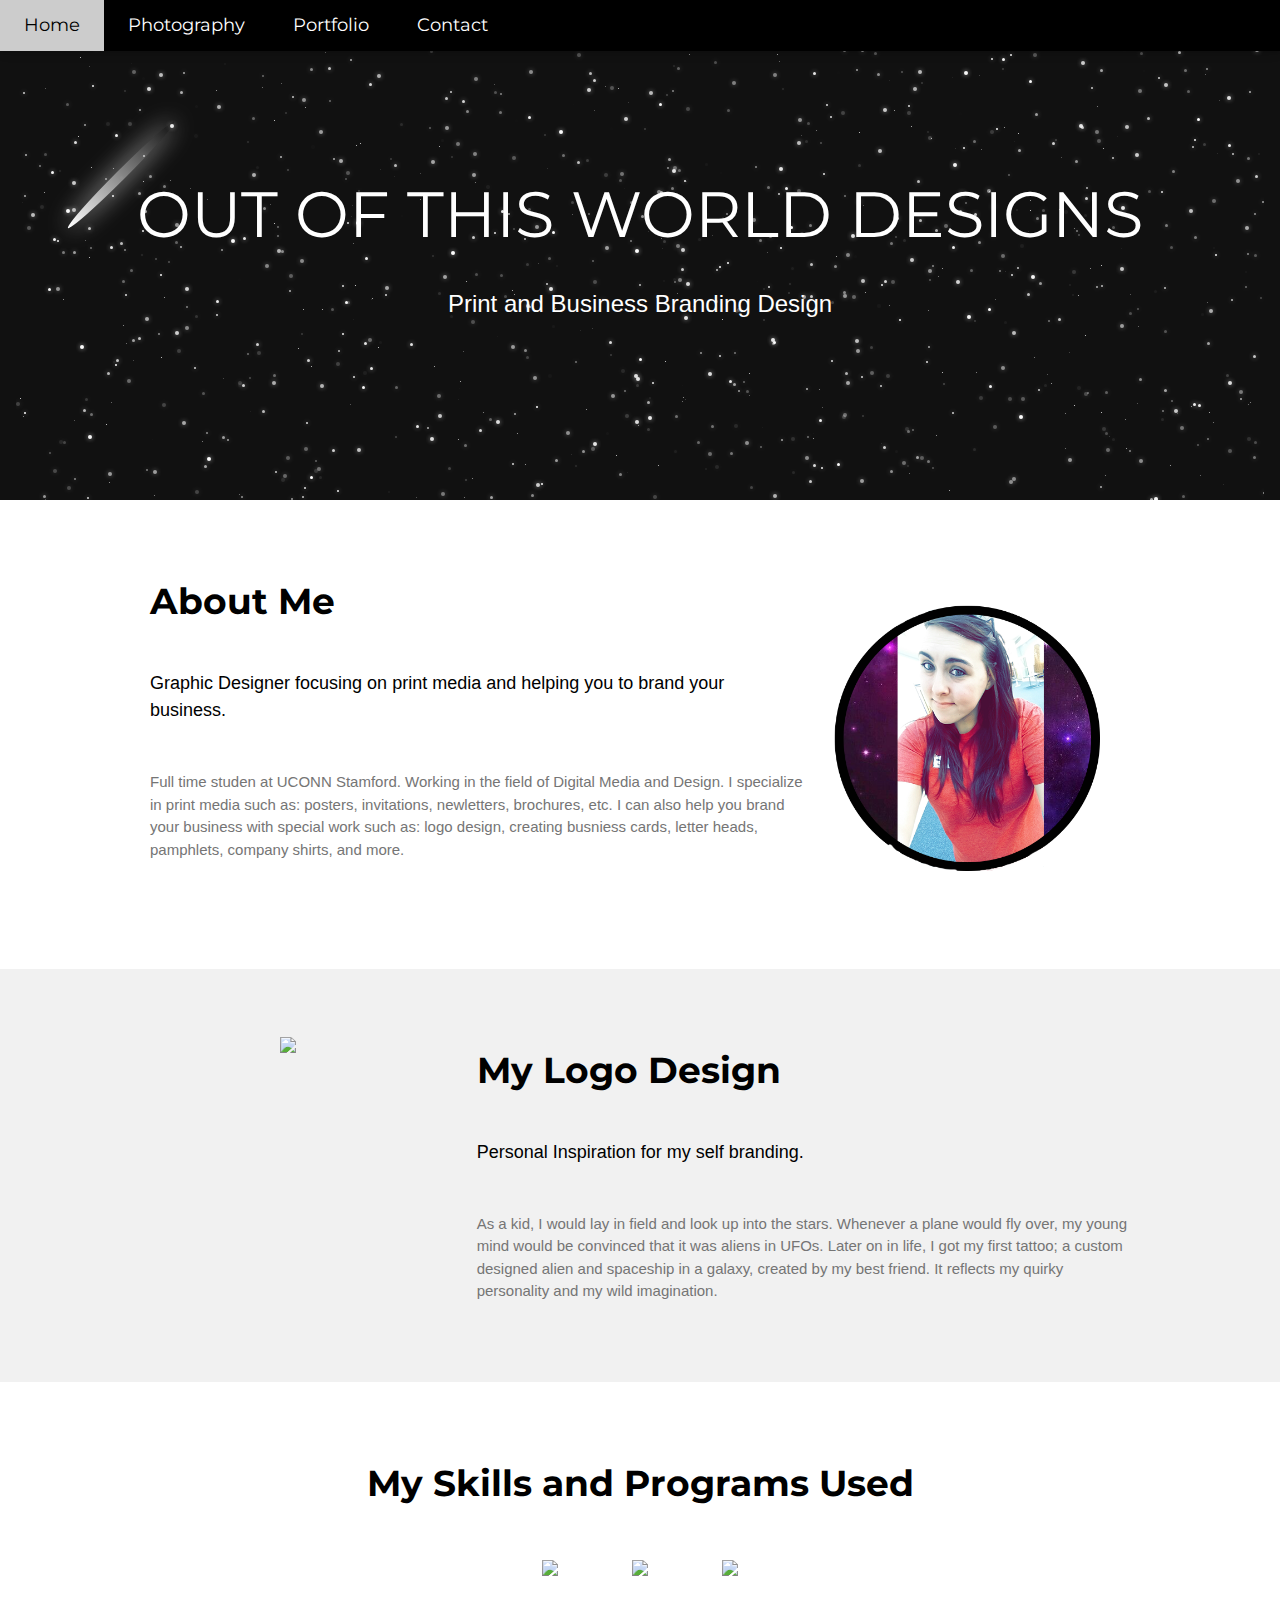
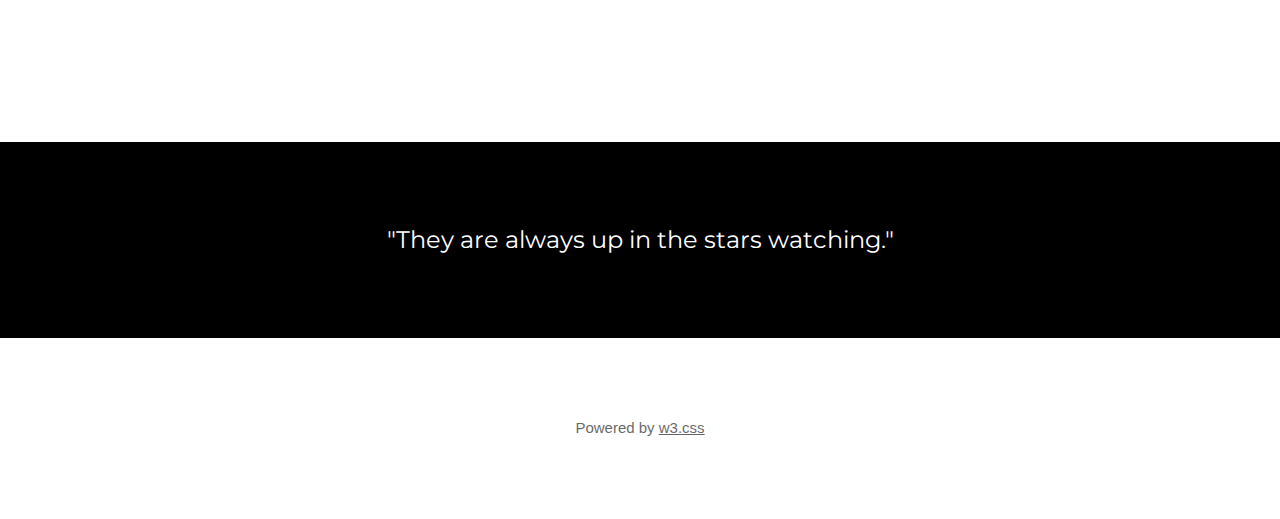
==== index.html @ bc11cb53 "PUSH IT!" ====
<!DOCTYPE html>
<html>
<title>Out of This World Designs</title>
<meta charset="UTF-8">
<meta name="viewport" content="width=device-width, initial-scale=1">
<link rel="stylesheet" href="https://www.w3schools.com/w3css/4/w3.css">
<link rel="stylesheet" href="CSS/Style_sheet_1.css">
<link rel="stylesheet" href="https://fonts.googleapis.com/css?family=Montserrat">
<link rel="stylesheet" href="https://cdnjs.cloudflare.com/ajax/libs/font-awesome/4.7.0/css/font-awesome.min.css">
<style>


body,h1,h2,h3,h4,h5,h6 {font-family: "Lato", sans-serif}
.w3-bar,h1,button {font-family: "Montserrat", sans-serif}
</style>
<body>

<!-- Navbar -->
<div class="w3-top">
  <div class="w3-bar w3-black w3-card-2 w3-left-align w3-large">
    <a class="w3-bar-item w3-button w3-hide-medium w3-hide-large w3-right w3-padding-large w3-hover-white w3-large w3-gray" href="javascript:void(0);" onclick="myFunction()" title="Toggle Navigation Menu"><i class="fa fa-bars"></i></a>
    <a href="/index.html" class="w3-bar-item w3-button w3-padding-large w3-white">Home</a>
    <a href="html/photography.html" class="w3-bar-item w3-button w3-hide-small w3-padding-large w3-hover-white">Photography</a>
    <a href="html/portfolio.html" class="w3-bar-item w3-button w3-hide-small w3-padding-large w3-hover-white">Portfolio</a>
    <a href="html/contact.html" class="w3-bar-item w3-button w3-hide-small w3-padding-large w3-hover-white">Contact</a>
  </div>

  <!-- Navbar on small screens -->
  <div id="navDemo" class="w3-bar-block w3-white w3-hide w3-hide-large w3-hide-medium w3-large">
    <a href="html/photography.html" class="w3-bar-item w3-button w3-padding-large">Photography</a>
    <a href="html/portfolio.html" class="w3-bar-item w3-button w3-padding-large">Portfolio</a>
    <a href="html/contact.html" class="w3-bar-item w3-button w3-padding-large">Contact</a>
  </div>
</div>

<!-- Header -->
<header class="w3-container w3-center" style="background: #111;">
  <div class="canvas">
    <div class="streak"></div>
    <h1 class="w3-margin w3-jumbo out-of-world">OUT OF THIS WORLD DESIGNS</h1>
    <p class="w3-xlarge">Print and Business Branding Design</p>
  <div>
</header>

<!-- First Grid: About Me -->
<div class="w3-row-padding w3-padding-64 w3-container">
  <div class="w3-content">
    <div class="w3-twothird">
      <h1><strong>About Me</strong></h1>
      <h5 class="w3-padding-32">Graphic Designer focusing on print media and helping you to brand your business.</h5>

      <p class="w3-text-grey">Full time studen at UCONN Stamford. Working in the field of Digital Media and Design. I specialize in print media such as: posters, invitations, newletters, brochures, etc. I can also help you brand your business with special work such as: logo design, creating busniess cards, letter heads, pamphlets, company shirts, and more.</p>
    </div>

    <div class="w3-third w3-center">
        <img src="Pictures/galaxy_selfie.png" width="100%" style="padding: 30px;"/>
    </div>
  </div>
</div>

<!-- Second Grid -->
<div class="w3-row-padding w3-light-grey w3-padding-64 w3-container">
  <div class="w3-content">
    <div class="w3-third w3-center">
      <img src="Pictures/logo.png" width="100%" style="padding-right: 50px;"/>
    </div>

    <div class="w3-twothird">
      <h1><strong>My Logo Design</strong></h1>
      <h5 class="w3-padding-32">Personal Inspiration for my self branding. </h5>

      <p class="w3-text-grey">As a kid, I would lay in field and look up into the stars. Whenever a plane would fly over, my young mind would be convinced that it was aliens in UFOs. Later on in life, I got my first tattoo; a custom designed alien and spaceship in a galaxy, created by my best friend. It reflects my quirky personality and my wild imagination.</p>
    </div>
  </div>

</div>
<div class="w3-row-padding w3-padding-64 w3-container">
  <div class="w3-content">
    <div class="w3-center" style="margin-bottom: 40px">
      <h1><strong>My Skills and Programs Used</strong></h1>
      <img src="Pictures/photoshop.png" width="40%" style="padding: 30px;"/> <img src="Pictures/adobe_cloud.png" width="40%" style="padding: 40px"/> <img src="Pictures/illustrator.png" width="40%" style="padding: 30px;"
      <h5 class="w3-padding-32"></h5>

      <p class="w3-text-grey"></p>
    </div>

    <div class="w3-third w3-center">
      <img></i>
    </div>
  </div>
</div>
<div class="w3-container w3-black w3-center w3-padding-64" style="background: url(Pictures/star_field.jpg) no-repeat center center; background-size: cover;">
    <h1 class="w3-margin w3-xlarge">"They are always up in the stars watching."</h1>
</div>

<!-- Footer -->
<footer class="w3-container w3-padding-64 w3-center w3-opacity">
 <p>Powered by <a href="https://www.w3schools.com/w3css/default.asp" target="_blank">w3.css</a></p>
</footer>

<script src="https://cdnjs.cloudflare.com/ajax/libs/jquery/2.1.3/jquery.min.js"></script>
<script src="https://cdnjs.cloudflare.com/ajax/libs/gsap/1.11.5/TweenMax.min.js"></script>
<script>
// Used to toggle the menu on small screens when clicking on the menu button
function myFunction() {
    var x = document.getElementById("navDemo");
    if (x.className.indexOf("w3-show") == -1) {
        x.className += " w3-show";
    } else {
        x.className = x.className.replace(" w3-show", "");
    }
}

$( function() {

  console.log( 'loaded' );

  var $canvas = $( '.canvas' ),
      canvasWidth = $canvas.outerWidth(),
      canvasHeight = $canvas.outerHeight();

  starField();


  function starField() {
    var maxStars = 1000;
    for( var i = 0; i < maxStars; i++ ) {
      var elem = document.createElement( "div" );
      var size = Math.floor( Math.random() * 4 + 1 );
      $( elem ).addClass( 'star' );
      $( elem ).css( {
        left   : Math.floor( Math.random() * canvasWidth ),
        top    : Math.floor( Math.random() * canvasHeight ),
        opacity: Math.random(),
        width  : size,
        height : size
      } );

      $canvas.append( elem );
    }
    var $star = $( '.star' );
    var stl = new TimelineMax( {yoyo: true} );
    stl.add( TweenMax.staggerTo( $star.slice( 1, (maxStars / 10) ), .5, {
      autoAlpha  : 0.25,
      scale      : 0.25,
      yoyo       : true,
      repeat     : -1,
      repeatDelay: 1,
      ease       : Bounce.easeOut
    }, 0.15 ) );
  }

  var $streak = $( '.streak' );

  function shootingStar() {
    var tl = new TimelineMax( { delay: Math.random() * 3 } ),
        scale = (Math.random() * 3 + .5);
    tl.set( $streak, { left: Math.random() * canvasWidth, top: 0, scale: 0 } )
        .to( $streak, scale, { left: '-=250', top: '+=250', scale: scale, autoAlpha: 1, ease: SlowMo.easeOut } )
        .to( $streak, scale, { left: '-=250', top: '+=250', scale: 0, autoAlpha: 0, ease: SlowMo.easeOut, onComplete: shootingStar }, '-=.4' );
  }

  shootingStar();

} );
</script>

</body>
</html>
---- CSS/Style_sheet_1.css ----
/*Style Sheet 1 yo */


/*Gallery*/
@import url('https://fonts.googleapis.com/css?family=Open+Sans:300');

.gallery {
  width: 640px;
  margin: 0 auto;
  padding: 5px;
  background: #fff;
  box-shadow: 0 1px 2px rgba(0,0,0,.3);
}

.gallery > div {
  position: relative;
  float: left;
  padding: 5px;
}

.gallery > div > img {
  display: block;
  width: 200px;
  transition: .1s transform;
  transform: translateZ(0); /* hack */
}

.gallery > div:hover {
  z-index: 1;
}

.gallery > div:hover > img {
  transform: scale(1.7,1.7);
  transition: .3s transform;
}

.cf:before, .cf:after {
  display: table;
  content: "";
  line-height: 0;
}

.cf:after {
  clear: both;
}




/* latin-ext */
@font-face {
  font-family: 'Lato';
  font-style: normal;
  font-weight: 400;
  src: local('Lato Regular'), local('Lato-Regular'), url(https://fonts.gstatic.com/s/lato/v14/UyBMtLsHKBKXelqf4x7VRQ.woff2) format('woff2');
  unicode-range: U+0100-024F, U+1E00-1EFF, U+20A0-20AB, U+20AD-20CF, U+2C60-2C7F, U+A720-A7FF;
}
/* latin */
@font-face {
  font-family: 'Lato';
  font-style: normal;
  font-weight: 400;
  src: local('Lato Regular'), local('Lato-Regular'), url(https://fonts.gstatic.com/s/lato/v14/1YwB1sO8YE1Lyjf12WNiUA.woff2) format('woff2');
  unicode-range: U+0000-00FF, U+0131, U+0152-0153, U+02C6, U+02DA, U+02DC, U+2000-206F, U+2074, U+20AC, U+2212, U+2215;
}

/* Stars and stuff */

.canvas {
  width: 100%;
  height: 500px;
  clear: both;
  overflow: hidden;
  position: relative;
  color: white;
}

.star {
  position: absolute;
  border-radius: 50%;
  background: #fff;
  -webkit-box-shadow: 0 0 5px rgba(255, 255, 255, 0.75);
  -moz-box-shadow: 0 0 5px rgba(255, 255, 255, 0.75);
  box-shadow: 0 0 5px rgba(255, 255, 255, 0.75);
}

.streak {
  background: #fff;
  border-radius: 100%;
  width: 10px;
  height: 150px;
  position: relative;
  top: 100px;
  left: 100px;
  -webkit-box-shadow: 0 0 25px rgba(255, 255, 255, 0.75);
  -moz-box-shadow: 0 0 25px rgba(255, 255, 255, 0.75);
  box-shadow: 0 0 25px rgba(255, 255, 255, 0.75);
  -moz-transform: rotate(-135deg);
  -webkit-transform: rotate(-135deg);
  -o-transform: rotate(-135deg);
  -ms-transform: rotate(-135deg);
  transform: rotate(-135deg);
  background: -moz-linear-gradient(top, white 0%, rgba(255, 255, 255, 0.75) 25%, rgba(255, 255, 255, 0) 100%);
  background: -webkit-gradient(linear, left top, left bottom, color-stop(0%, white), color-stop(25%, white), color-stop(100%, rgba(255, 255, 255, 0)));
  background: -webkit-linear-gradient(top, white 0%, rgba(255, 255, 255, 0.75) 25%, rgba(255, 255, 255, 0) 100%);
  background: -o-linear-gradient(top, white 0%, rgba(255, 255, 255, 0.75) 25%, rgba(255, 255, 255, 0) 100%);
  background: -ms-linear-gradient(top, white 0%, rgba(255, 255, 255, 0.75) 25%, rgba(255, 255, 255, 0) 100%);
  background: linear-gradient(to bottom, white 0%, rgba(255, 255, 255, 0.75) 25%, rgba(255, 255, 255, 0) 100%);
}

/* END stars and stuff */

@media screen and (max-width: 650px) {
  .out-of-world {
    font-size: 35px !important;
  }
  .w3-xlarge {
    font-size: 24px !important;
  }
}
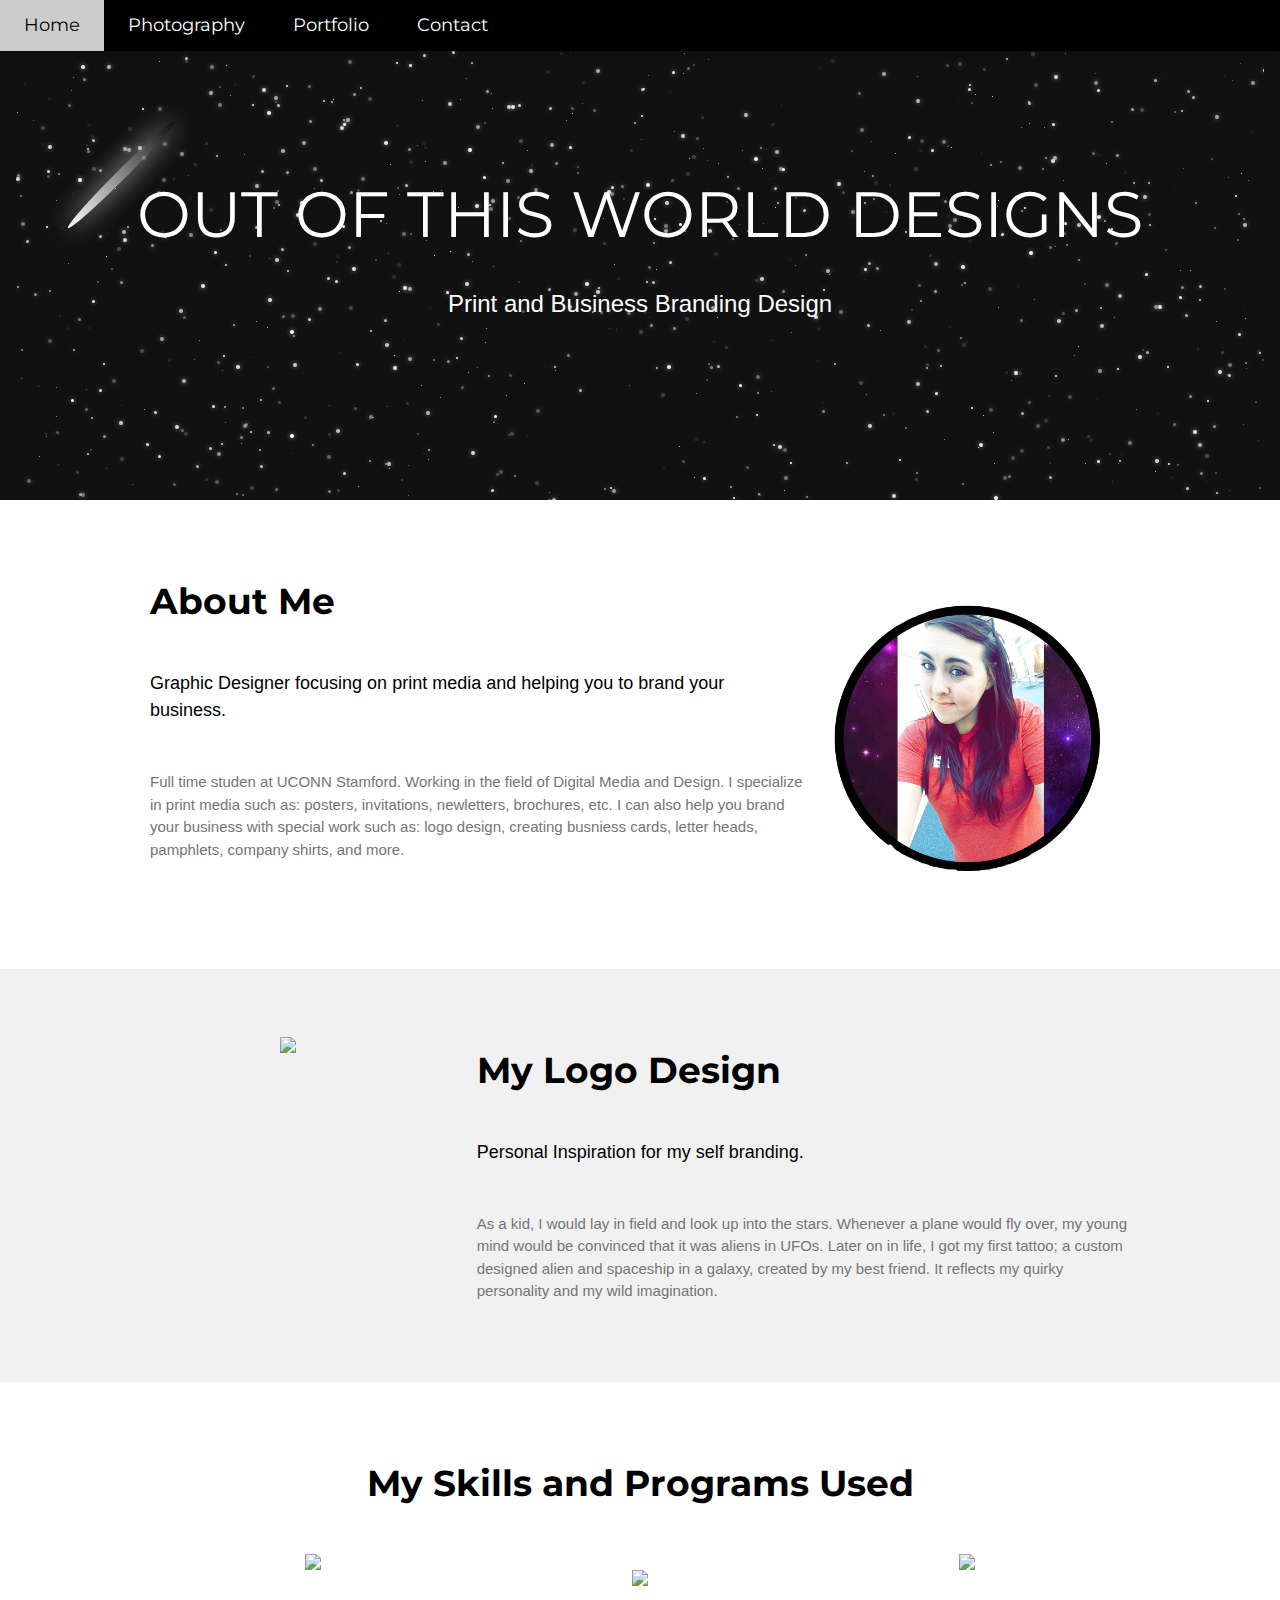
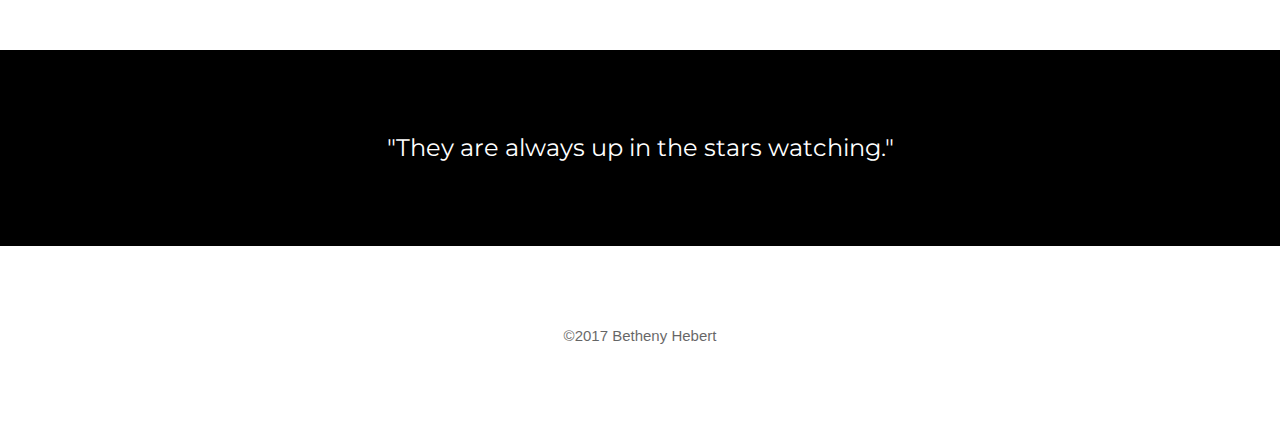
==== commit 9ea527bc: "updated" ====
--- a/index.html
+++ b/index.html
@@ -78,14 +78,16 @@
   <div class="w3-content">
     <div class="w3-center" style="margin-bottom: 40px">
       <h1><strong>My Skills and Programs Used</strong></h1>
-      <img src="Pictures/photoshop.png" width="40%" style="padding: 30px;"/> <img src="Pictures/adobe_cloud.png" width="40%" style="padding: 40px"/> <img src="Pictures/illustrator.png" width="40%" style="padding: 30px;"
-      <h5 class="w3-padding-32"></h5>
-
-      <p class="w3-text-grey"></p>
     </div>
 
     <div class="w3-third w3-center">
-      <img></i>
+      <img src="Pictures/photoshop.png" width="50%" />
+    </div>
+    <div class="w3-third w3-center">
+      <img src="Pictures/adobe_cloud.png" width="50%" style="margin-top: 20px" />
+    </div>
+    <div class="w3-third w3-center">
+        <img src="Pictures/illustrator.png" width="50%" />
     </div>
   </div>
 </div>
@@ -95,7 +97,7 @@
 
 <!-- Footer -->
 <footer class="w3-container w3-padding-64 w3-center w3-opacity">
- <p>Powered by <a href="https://www.w3schools.com/w3css/default.asp" target="_blank">w3.css</a></p>
+ <p>&copy;2017 Betheny Hebert</p>
 </footer>
 
 <script src="https://cdnjs.cloudflare.com/ajax/libs/jquery/2.1.3/jquery.min.js"></script>
